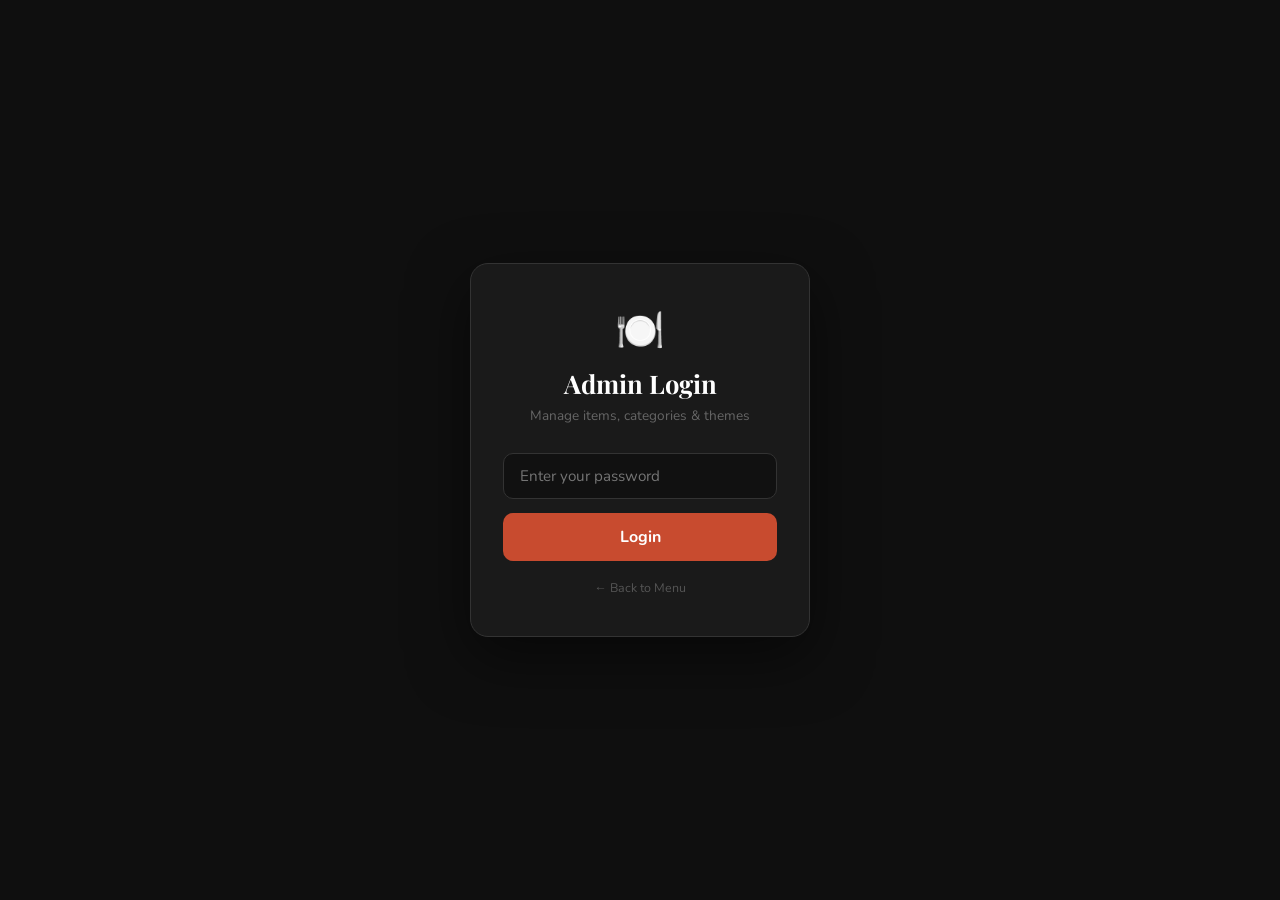
==== admin.html @ 6b3ecc2c "feat: Implement a digital menu system with dedicated menu, cart, and admin pages, along with their a" ====
<!DOCTYPE html>
<html lang="en">
<head>
<meta charset="UTF-8">
<meta name="viewport" content="width=device-width, initial-scale=1.0">
<title>Admin Panel — KarQR</title>
<link href="https://fonts.googleapis.com/css2?family=Playfair+Display:wght@700;900&family=Nunito:wght@400;600;700;800&display=swap" rel="stylesheet">
<link rel="stylesheet" href="css/style.css">
<link rel="stylesheet" href="css/admin.css">
</head>
<body style="background:#0f0f0f">

<div id="admin-login">
  <div class="login-box">
    <div class="login-logo">🍽️</div>
    <h2>Admin Login</h2>
    <p class="sub">Manage items, categories & themes</p>
    <input type="password" id="pwd-input" placeholder="Enter your password">
    <button class="login-submit" onclick="doLogin()">Login</button>
    <p class="login-err" id="login-err">Wrong password. Try again.</p>
    <a class="back-link" href="menu.html">← Back to Menu</a>
  </div>
</div>

<div id="admin-panel">
  <div class="admin-header">
    <h2>🍽 Menu Manager</h2>
    <div class="admin-header-btns">
      <a href="menu.html" class="abtn abtn-ghost">← View Menu</a>
      <button class="abtn abtn-primary" onclick="saveAll()">Save & Published</button>
    </div>
  </div>

  <div class="admin-body">
    <div class="admin-nav">
      <button class="admin-nav-btn active" data-tab="info" onclick="showAdminTab('info')">Restaurant</button>
      <button class="admin-nav-btn" data-tab="theme" onclick="showAdminTab('theme')">Theme</button>
      <button class="admin-nav-btn" data-tab="cats" onclick="showAdminTab('cats')">Categories</button>
      <button class="admin-nav-btn" data-tab="items" onclick="showAdminTab('items')">Menu Items</button>
      <button class="admin-nav-btn" data-tab="settings" onclick="showAdminTab('settings')">Settings</button>
    </div>

    <!-- TAB: Restaurant Info -->
    <div class="admin-tab-content active" id="tab-info">
      <div class="admin-section">
        <h3>Restaurant Info</h3>
        <div class="form-row">
          <div class="form-group">
            <label>Name</label>
            <input type="text" id="inp-name">
          </div>
          <div class="form-group">
            <label>Tagline</label>
            <input type="text" id="inp-tagline">
          </div>
        </div>
        <div class="form-row">
          <div class="form-group">
            <label>WhatsApp Number (Order receive)</label>
            <input type="text" id="inp-whatsapp" placeholder="e.g. 916238093007">
          </div>
          <div class="form-group">
            <label>Packing Note</label>
            <input type="text" id="inp-packing">
          </div>
        </div>
      </div>
    </div>

    <!-- TAB: Theme -->
    <div class="admin-tab-content" id="tab-theme">
      <div class="admin-section">
        <h3>Menu Style / Theme</h3>
        <div class="theme-grid">
          <div class="theme-opt active" data-theme="theme-classic" onclick="pickTheme(this)"><div class="theme-swatch" style="background:#C84B2F"></div><div class="theme-name">Classic</div></div>
          <div class="theme-opt" data-theme="theme-dark" onclick="pickTheme(this)"><div class="theme-swatch" style="background:#111"></div><div class="theme-name">Dark</div></div>
          <div class="theme-opt" data-theme="theme-minimal" onclick="pickTheme(this)"><div class="theme-swatch" style="background:#f8f8f8"></div><div class="theme-name">Minimal</div></div>
          <div class="theme-opt" data-theme="theme-green" onclick="pickTheme(this)"><div class="theme-swatch" style="background:#2E7D32"></div><div class="theme-name">Green</div></div>
          <div class="theme-opt" data-theme="theme-street" onclick="pickTheme(this)"><div class="theme-swatch" style="background:#FF5722"></div><div class="theme-name">Street</div></div>
          <div class="theme-opt" data-theme="theme-pastel" onclick="pickTheme(this)"><div class="theme-swatch" style="background:#FFF5F7"></div><div class="theme-name">Pastel</div></div>
        </div>
      </div>
    </div>

    <!-- TAB: Categories -->
    <div class="admin-tab-content" id="tab-cats">
      <div class="admin-section">
        <h3>Categories</h3>
        <div class="cat-list" id="cat-list"></div>
        <div class="form-row">
          <input type="text" id="new-cat-name" placeholder="New category name" style="flex:1;padding:10px;border-radius:8px;border:1px solid #333;background:#111;color:#fff">
          <button class="abtn abtn-primary" onclick="addCategory()">+ Add</button>
        </div>
      </div>
    </div>

    <!-- TAB: Menu Items -->
    <div class="admin-tab-content" id="tab-items">
      <div class="admin-section">
        <h3>Items <span class="badge" id="item-count-badge">0</span></h3>
        <div class="form-row" style="margin-bottom:12px">
          <select id="filter-cat" onchange="renderItemsTable()" style="background:#111;color:#fff;border:1px solid #333;padding:8px;border-radius:8px;flex:1"></select>
          <button class="abtn abtn-ghost" onclick="togglePriceSort()">Price <span id="price-sort-arrow">⬍</span></button>
        </div>
        <div class="table-wrap"><table class="items-table"><thead><tr><th>Item</th><th>Cat</th><th>Price</th><th>Actions</th></tr></thead><tbody id="items-tbody"></tbody></table></div>
        
        <div class="add-item-form">
          <h4>+ New Item</h4>
          <div class="form-row">
            <input type="text" id="new-item-name" placeholder="Name" style="flex:2">
            <input type="text" id="new-item-guj" placeholder="Gujarati (opt)">
          </div>
          <div class="form-row">
            <input type="text" id="new-item-desc" placeholder="Desc" style="flex:3">
            <input type="number" id="new-item-price" placeholder="Price">
          </div>
          <div class="form-row">
            <input type="text" id="new-item-offer" placeholder="Offer (e.g. 10% OFF)" style="flex:1">
            <select id="new-item-cat" style="flex:1"></select>
          </div>
          <div class="form-row">
            <select id="new-item-type" style="flex:1">
              <option value="card">Card</option>
              <option value="thali">Thali</option>
            </select>
            <div style="display:flex;gap:10px;align-items:center;flex:1">
              <label style="display:flex;align-items:center;gap:4px;font-size:.75rem;color:#888"><input type="checkbox" id="new-item-veg" checked> Veg</label>
              <label style="display:flex;align-items:center;gap:4px;font-size:.75rem;color:#888"><input type="checkbox" id="new-item-pop"> Popular</label>
              <label style="display:flex;align-items:center;gap:4px;font-size:.75rem;color:#888"><input type="checkbox" id="new-item-most"> Most Ordered</label>
            </div>
          </div>
          <div class="form-row">
            <button class="abtn abtn-primary" style="width:100%" onclick="addItem()">+ Add Item</button>
          </div>
        </div>
      </div>
    </div>

    <!-- TAB: Settings -->
    <div class="admin-tab-content" id="tab-settings">
      <div class="admin-section">
        <h3>Change Password</h3>
        <input type="password" id="new-pwd" placeholder="New" style="width:100%;margin-bottom:10px;background:#111;color:#fff;border:1px solid #333;padding:12px;border-radius:8px">
        <input type="password" id="confirm-pwd" placeholder="Confirm" style="width:100%;margin-bottom:10px;background:#111;color:#fff;border:1px solid #333;padding:12px;border-radius:8px">
        <button class="abtn abtn-ghost" onclick="changePwd()">Update Password</button>
      </div>
    </div>
  </div>
</div>

<div class="modal-overlay" id="edit-modal" onclick="if(event.target===this)closeEditModal()">
  <div class="modal-box">
    <div class="modal-title">Edit Item</div>
    <div class="form-row"><input type="text" id="edit-item-name" placeholder="Name"><input type="text" id="edit-item-guj" placeholder="Gujarati"></div>
    <div class="form-row"><input type="text" id="edit-item-desc" placeholder="Desc" style="flex:3"><input type="number" id="edit-item-price" placeholder="Price"></div>
    <div class="form-row"><input type="text" id="edit-item-offer" placeholder="Offer text" style="flex:1"><select id="edit-item-cat" style="flex:1"></select></div>
    <div class="form-row"><select id="edit-item-type"><option value="card">Card</option><option value="thali">Thali</option></select></div>
    <div class="form-row" style="flex-wrap:wrap;gap:15px">
      <label style="color:#888;font-size:12px;display:flex;align-items:center;gap:6px"><input type="checkbox" id="edit-item-veg"> Veg</label>
      <label style="color:#888;font-size:12px;display:flex;align-items:center;gap:6px"><input type="checkbox" id="edit-item-avail"> Available</label>
      <label style="color:#888;font-size:12px;display:flex;align-items:center;gap:6px"><input type="checkbox" id="edit-item-pop"> Popular</label>
      <label style="color:#888;font-size:12px;display:flex;align-items:center;gap:6px"><input type="checkbox" id="edit-item-most"> Most Ordered</label>
    </div>
    <div class="modal-actions"><button class="abtn abtn-ghost" onclick="closeEditModal()">Close</button><button class="abtn abtn-primary" onclick="saveEditModal()">Save Changes</button></div>
  </div>
</div>

<div class="toast" id="toast"></div>
<script src="js/data.js"></script>
<script src="js/admin.js"></script>
</body>
</html>
---- css/style.css ----
/* ===== GOOGLE FONTS loaded in HTML ===== */

/* ===== BASE RESET ===== */
*{margin:0;padding:0;box-sizing:border-box}
body{font-family:'Nunito',sans-serif;min-height:100vh;background:#FDF6EE;color:#2C1A0E}

/* ===== THEMES ===== */
body.theme-classic{
  --bg:#FDF6EE;--primary:#C84B2F;--primary-dark:#9C3520;--accent:#D4960A;
  --card:#fff;--card-border:#F0D5CC;--text:#2C1A0E;--text-muted:#6B4226;
  --tab-bg:#9C3520;--badge-bg:#C84B2F;--header-bg:#C84B2F;
}
body.theme-dark{
  --bg:#111;--primary:#D4AF37;--primary-dark:#B8960A;--accent:#FF6B35;
  --card:#1e1e1e;--card-border:#333;--text:#eee;--text-muted:#888;
  --tab-bg:#0a0a0a;--badge-bg:#D4AF37;--header-bg:#0a0a0a;
}
body.theme-minimal{
  --bg:#f8f8f8;--primary:#111;--primary-dark:#333;--accent:#111;
  --card:#fff;--card-border:#e0e0e0;--text:#111;--text-muted:#666;
  --tab-bg:#111;--badge-bg:#111;--header-bg:#fff;
}
body.theme-green{
  --bg:#F1F8F1;--primary:#2E7D32;--primary-dark:#1B5E20;--accent:#558B2F;
  --card:#fff;--card-border:#C8E6C9;--text:#1B2E1B;--text-muted:#4a6a4a;
  --tab-bg:#1B5E20;--badge-bg:#2E7D32;--header-bg:#2E7D32;
}
body.theme-street{
  --bg:#111;--primary:#FF5722;--primary-dark:#BF360C;--accent:#FFC107;
  --card:#1e1e1e;--card-border:#2a2a2a;--text:#fff;--text-muted:#aaa;
  --tab-bg:#0a0a0a;--badge-bg:#FF5722;--header-bg:#FF5722;
}
body.theme-pastel{
  --bg:#FFF5F7;--primary:#C2185B;--primary-dark:#880E4F;--accent:#E91E63;
  --card:#fff;--card-border:#F8BBD0;--text:#2a0a14;--text-muted:#7a3a54;
  --tab-bg:#880E4F;--badge-bg:#C2185B;--header-bg:#C2185B;
}

body{background:var(--bg);color:var(--text)}

/* ===== TOAST ===== */
.toast{
  position:fixed;bottom:30px;left:50%;transform:translateX(-50%);
  background:#1a1a1a;border:1px solid #C84B2F;color:#fff;
  padding:10px 22px;border-radius:30px;font-size:.85rem;font-weight:600;
  z-index:999;opacity:0;transition:opacity .3s;pointer-events:none;
}
.toast.show{opacity:1}

/* ===== COMMON BUTTON ===== */
.abtn{
  padding:8px 16px;border-radius:8px;font-size:.82rem;font-weight:700;
  cursor:pointer;font-family:'Nunito',sans-serif;border:none;
  transition:all .2s;
}
.abtn-primary{background:#C84B2F;color:#fff}
.abtn-primary:hover{background:#9C3520}
.abtn-ghost{background:transparent;border:1px solid #444;color:#ccc}
.abtn-ghost:hover{border-color:#888;color:#fff}
.abtn-danger{background:#7f1d1d;color:#fca5a5}
.abtn-danger:hover{background:#991b1b}
---- css/admin.css ----
/* ===== ADMIN LAYOUT ===== */
#admin-login{min-height:100vh;display:flex;align-items:center;justify-content:center;background:#0f0f0f}

/* ===== LOGIN BOX ===== */
.login-box{
  background:#1a1a1a;border:1px solid #333;border-radius:18px;
  padding:40px 32px;width:340px;text-align:center;
  box-shadow:0 20px 60px rgba(0,0,0,.5);
}
.login-logo{font-size:2.5rem;margin-bottom:8px}
.login-box h2{
  font-family:'Playfair Display',serif;color:#fff;
  font-size:1.6rem;margin-bottom:6px;
}
.login-box .sub{color:#666;font-size:.85rem;margin-bottom:28px}
.login-box input{
  width:100%;padding:12px 16px;background:#111;border:1px solid #333;
  border-radius:10px;color:#fff;font-size:.95rem;
  font-family:'Nunito',sans-serif;margin-bottom:14px;
  outline:none;transition:border .2s;
}
.login-box input:focus{border-color:#C84B2F}
.login-box .login-submit{
  width:100%;padding:13px;background:#C84B2F;color:#fff;border:none;
  border-radius:10px;font-size:1rem;font-weight:700;cursor:pointer;
  font-family:'Nunito',sans-serif;transition:background .2s;
}
.login-box .login-submit:hover{background:#9C3520}
.login-err{color:#ff6b6b;font-size:.82rem;margin-top:8px;display:none}
.back-link{margin-top:18px;font-size:.78rem;color:#555;cursor:pointer;text-decoration:none;display:block}
.back-link:hover{color:#888}

/* ===== ADMIN PANEL ===== */
#admin-panel{min-height:100vh;background:#0f0f0f;color:#eee;display:none}
.admin-header{
  background:#1a1a1a;border-bottom:1px solid #333;padding:16px 20px;
  display:flex;align-items:center;justify-content:space-between;
  position:sticky;top:0;z-index:50;
}
.admin-header h2{font-family:'Playfair Display',serif;color:#fff;font-size:1.3rem}
.admin-header-btns{display:flex;gap:10px}

.admin-body{padding:20px;max-width:800px;margin:0 auto;padding-bottom:60px}

/* ===== ADMIN NAV TABS ===== */
.admin-nav{
  display:flex;gap:6px;margin-bottom:20px;overflow-x:auto;
  scrollbar-width:none;padding-bottom:4px;
}
.admin-nav::-webkit-scrollbar{display:none}
.admin-nav-btn{
  flex-shrink:0;padding:8px 16px;border-radius:8px;border:1.5px solid #2a2a2a;
  background:transparent;color:#888;font-size:.8rem;font-weight:700;
  cursor:pointer;font-family:'Nunito',sans-serif;transition:all .2s;
  text-transform:uppercase;letter-spacing:.5px;
}
.admin-nav-btn.active{background:#C84B2F;border-color:#C84B2F;color:#fff}
.admin-nav-btn:hover:not(.active){border-color:#555;color:#ccc}

/* ===== ADMIN SECTIONS ===== */
.admin-tab-content{display:none}
.admin-tab-content.active{display:block}

.admin-section{
  background:#1a1a1a;border:1px solid #2a2a2a;border-radius:14px;
  padding:20px;margin-bottom:18px;
}
.admin-section h3{
  font-size:.95rem;font-weight:700;color:#fff;margin-bottom:16px;
  padding-bottom:10px;border-bottom:1px solid #2a2a2a;
  display:flex;align-items:center;gap:8px;
}
.admin-section h3 .badge{
  background:#C84B2F;color:#fff;font-size:.7rem;
  padding:2px 8px;border-radius:20px;
}

/* ===== FORM ELEMENTS ===== */
.form-row{display:flex;gap:10px;margin-bottom:12px;flex-wrap:wrap}
.form-group{display:flex;flex-direction:column;gap:5px;flex:1;min-width:140px}
.form-group label{
  font-size:.75rem;color:#888;font-weight:600;
  letter-spacing:.5px;text-transform:uppercase;
}
.form-group input,
.form-group textarea,
.form-group select{
  background:#111;border:1px solid #333;border-radius:8px;
  color:#eee;padding:9px 12px;font-size:.88rem;
  font-family:'Nunito',sans-serif;outline:none;transition:border .2s;
}
.form-group input:focus,
.form-group textarea:focus,
.form-group select:focus{border-color:#C84B2F}
.form-group textarea{resize:vertical;min-height:60px}
.form-group select option{background:#1a1a1a}

/* ===== THEME PICKER ===== */
.theme-grid{display:grid;grid-template-columns:repeat(3,1fr);gap:8px}
.theme-opt{
  border:2px solid #333;border-radius:10px;overflow:hidden;
  cursor:pointer;transition:border-color .2s,transform .15s;
}
.theme-opt.active{border-color:#C84B2F}
.theme-opt:hover{border-color:#666;transform:scale(1.03)}
.theme-swatch{height:40px;display:flex;align-items:center;justify-content:space-between;padding:0 10px}
.theme-name{font-size:.72rem;color:#ccc;padding:5px 8px;background:#111;text-align:center;font-weight:600}

/* ===== CATEGORY LIST ===== */
.cat-list{display:flex;flex-direction:column;gap:8px;margin-bottom:12px}
.cat-item{
  background:#111;border:1px solid #2a2a2a;border-radius:10px;
  padding:12px 14px;display:flex;align-items:center;gap:10px;
}
.cat-item-name{flex:1;font-size:.9rem;color:#eee;font-weight:600}
.cat-drag{color:#555;font-size:1.1rem}

/* ===== ITEMS TABLE ===== */
.table-wrap{overflow-x:auto}
.items-table{width:100%;border-collapse:collapse;min-width:500px}
.items-table th{
  font-size:.72rem;color:#666;font-weight:700;letter-spacing:.5px;
  text-align:left;padding:8px;border-bottom:1px solid #2a2a2a;
  text-transform:uppercase;white-space:nowrap;
}
.items-table td{padding:8px;border-bottom:1px solid #1e1e1e;vertical-align:middle}
.items-table tr:last-child td{border:none}
.items-table tr:hover td{background:#1f1f1f}
.item-row-name{font-size:.88rem;color:#eee;font-weight:600}
.item-row-desc{font-size:.73rem;color:#666;margin-top:2px}
.item-price{font-size:.88rem;color:#C84B2F;font-weight:700;white-space:nowrap}
.item-actions{display:flex;gap:6px;justify-content:flex-end}
.ibtn{padding:5px 10px;border-radius:6px;font-size:.75rem;font-weight:700;cursor:pointer;border:none;font-family:'Nunito',sans-serif;transition:background .15s}
.ibtn-edit{background:#1e3a5f;color:#93c5fd}
.ibtn-edit:hover{background:#1e4a7f}
.ibtn-del{background:#3f1a1a;color:#fca5a5}
.ibtn-del:hover{background:#5a1a1a}

/* ===== ADD ITEM FORM ===== */
.add-item-form{
  background:#111;border:1px solid #2a2a2a;border-radius:10px;
  padding:16px;margin-top:12px;
}
.add-item-form h4{
  font-size:.8rem;color:#888;font-weight:700;margin-bottom:12px;
  text-transform:uppercase;letter-spacing:.5px;
}

/* ===== EDIT MODAL ===== */
.modal-overlay{
  position:fixed;inset:0;background:rgba(0,0,0,.75);z-index:200;
  display:none;align-items:center;justify-content:center;padding:20px;
}
.modal-overlay.open{display:flex}
.modal-box{
  background:#1a1a1a;border:1px solid #333;border-radius:16px;
  padding:24px;width:100%;max-width:480px;
  box-shadow:0 20px 60px rgba(0,0,0,.5);
}
.modal-title{font-size:1rem;font-weight:700;color:#fff;margin-bottom:18px}
.modal-actions{display:flex;gap:10px;justify-content:flex-end;margin-top:16px}
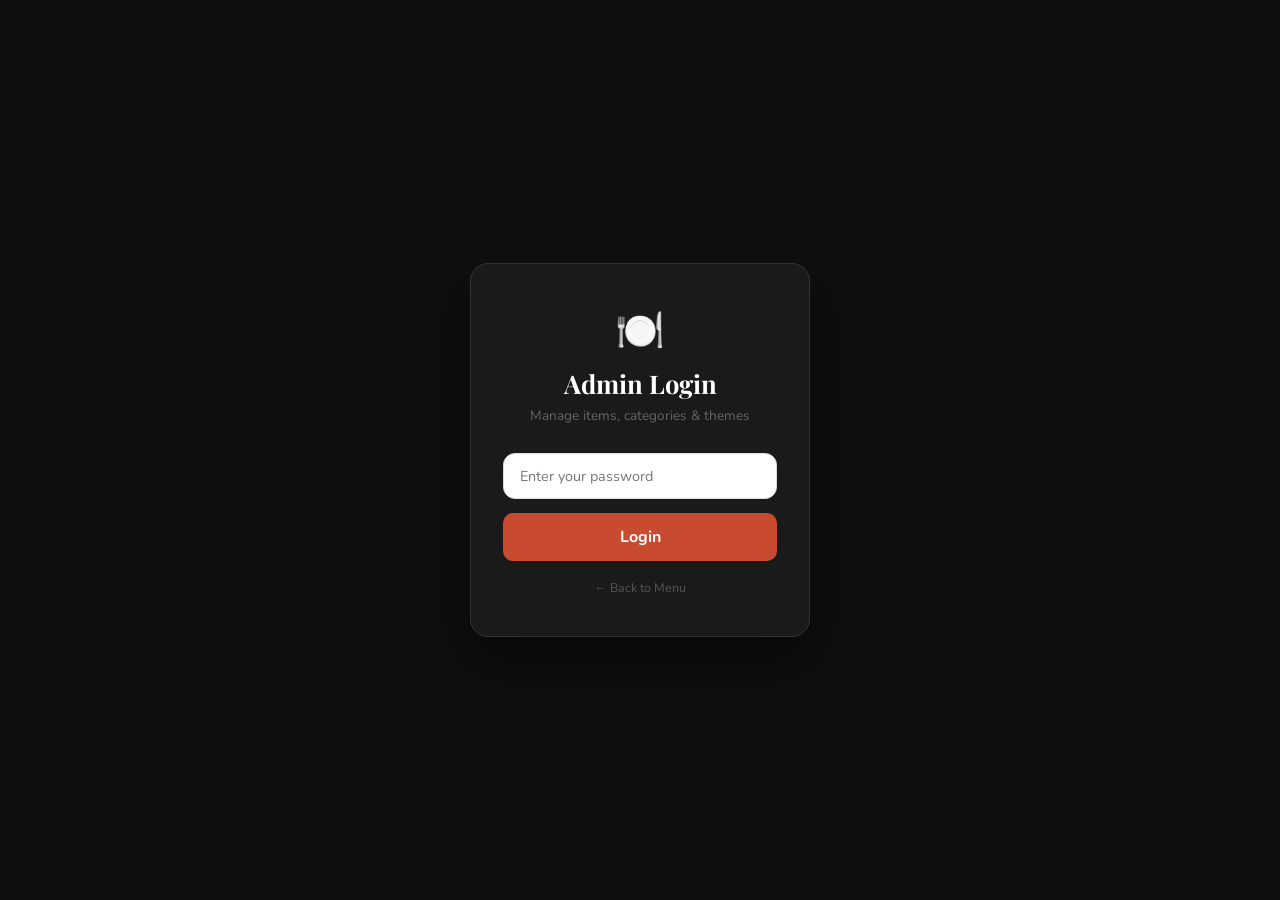
==== commit 5f655978: "completed => worked on folder and seprated the files properly. TODO:andmin menu button and other but" ====
--- a/admin.html
+++ b/admin.html
@@ -87,9 +87,10 @@
       <div class="admin-section">
         <h3>Categories</h3>
         <div class="cat-list" id="cat-list"></div>
-        <div class="form-row">
-          <input type="text" id="new-cat-name" placeholder="New category name" style="flex:1;padding:10px;border-radius:8px;border:1px solid #333;background:#111;color:#fff">
-          <button class="abtn abtn-primary" onclick="addCategory()">+ Add</button>
+        <div class="form-row" style="margin-top:20px;gap:10px">
+          <input type="text" id="new-cat-icon" placeholder="🍔" style="width:50px;text-align:center">
+          <input type="text" id="new-cat-name" placeholder="New category name" style="flex:1">
+          <button class="abtn abtn-primary" onclick="addCategory()">+ Add Category</button>
         </div>
       </div>
     </div>
@@ -98,13 +99,9 @@
     <div class="admin-tab-content" id="tab-items">
       <div class="admin-section">
         <h3>Items <span class="badge" id="item-count-badge">0</span></h3>
-        <div class="form-row" style="margin-bottom:12px">
-          <select id="filter-cat" onchange="renderItemsTable()" style="background:#111;color:#fff;border:1px solid #333;padding:8px;border-radius:8px;flex:1"></select>
-          <button class="abtn abtn-ghost" onclick="togglePriceSort()">Price <span id="price-sort-arrow">⬍</span></button>
-        </div>
-        <div class="table-wrap"><table class="items-table"><thead><tr><th>Item</th><th>Cat</th><th>Price</th><th>Actions</th></tr></thead><tbody id="items-tbody"></tbody></table></div>
         
-        <div class="add-item-form">
+        <!-- Add Item Form moved to Top -->
+        <div class="add-item-form" style="margin-bottom: 30px; border-bottom: 1px solid var(--card-border); padding-bottom: 30px;">
           <h4>+ New Item</h4>
           <div class="form-row">
             <input type="text" id="new-item-name" placeholder="Name" style="flex:2">
@@ -123,16 +120,31 @@
               <option value="card">Card</option>
               <option value="thali">Thali</option>
             </select>
+            <select id="new-item-spice" style="flex:1">
+              <option value="0">Not Spicy (0)</option>
+              <option value="1">Mild (🌶️)</option>
+              <option value="2">Medium (🌶️🌶️)</option>
+              <option value="3">Spicy (🌶️🌶️🌶️)</option>
+            </select>
+          </div>
+          <div class="form-row" style="flex-wrap:wrap">
             <div style="display:flex;gap:10px;align-items:center;flex:1">
-              <label style="display:flex;align-items:center;gap:4px;font-size:.75rem;color:#888"><input type="checkbox" id="new-item-veg" checked> Veg</label>
-              <label style="display:flex;align-items:center;gap:4px;font-size:.75rem;color:#888"><input type="checkbox" id="new-item-pop"> Popular</label>
-              <label style="display:flex;align-items:center;gap:4px;font-size:.75rem;color:#888"><input type="checkbox" id="new-item-most"> Most Ordered</label>
+              <label style="display:flex;align-items:center;gap:4px;font-size:.7rem;color:#888"><input type="checkbox" id="new-item-veg" checked> Veg</label>
+              <label style="display:flex;align-items:center;gap:4px;font-size:.7rem;color:#888"><input type="checkbox" id="new-item-pop"> Popular</label>
+              <label style="display:flex;align-items:center;gap:4px;font-size:.7rem;color:#888"><input type="checkbox" id="new-item-most"> Most Ordered</label>
+              <label style="display:flex;align-items:center;gap:4px;font-size:.7rem;color:#888"><input type="checkbox" id="new-item-feat"> Featured</label>
             </div>
           </div>
           <div class="form-row">
             <button class="abtn abtn-primary" style="width:100%" onclick="addItem()">+ Add Item</button>
           </div>
         </div>
+
+        <div class="form-row" style="margin-bottom:12px">
+          <select id="filter-cat" onchange="renderItemsTable()" style="background:#111;color:#fff;border:1px solid #333;padding:8px;border-radius:8px;flex:1"></select>
+          <button class="abtn abtn-ghost" onclick="togglePriceSort()">Price <span id="price-sort-arrow">⬍</span></button>
+        </div>
+        <div class="table-wrap"><table class="items-table"><thead><tr><th>Item</th><th>Cat</th><th>Price</th><th>Actions</th></tr></thead><tbody id="items-tbody"></tbody></table></div>
       </div>
     </div>
 
@@ -154,12 +166,21 @@
     <div class="form-row"><input type="text" id="edit-item-name" placeholder="Name"><input type="text" id="edit-item-guj" placeholder="Gujarati"></div>
     <div class="form-row"><input type="text" id="edit-item-desc" placeholder="Desc" style="flex:3"><input type="number" id="edit-item-price" placeholder="Price"></div>
     <div class="form-row"><input type="text" id="edit-item-offer" placeholder="Offer text" style="flex:1"><select id="edit-item-cat" style="flex:1"></select></div>
-    <div class="form-row"><select id="edit-item-type"><option value="card">Card</option><option value="thali">Thali</option></select></div>
-    <div class="form-row" style="flex-wrap:wrap;gap:15px">
-      <label style="color:#888;font-size:12px;display:flex;align-items:center;gap:6px"><input type="checkbox" id="edit-item-veg"> Veg</label>
-      <label style="color:#888;font-size:12px;display:flex;align-items:center;gap:6px"><input type="checkbox" id="edit-item-avail"> Available</label>
-      <label style="color:#888;font-size:12px;display:flex;align-items:center;gap:6px"><input type="checkbox" id="edit-item-pop"> Popular</label>
-      <label style="color:#888;font-size:12px;display:flex;align-items:center;gap:6px"><input type="checkbox" id="edit-item-most"> Most Ordered</label>
+    <div class="form-row">
+      <select id="edit-item-type" style="flex:1"><option value="card">Card</option><option value="thali">Thali</option></select>
+      <select id="edit-item-spice" style="flex:1">
+        <option value="0">No Spice</option>
+        <option value="1">Mild 🌶️</option>
+        <option value="2">Medium 🌶️🌶️</option>
+        <option value="3">Spicy 🌶️🌶️🌶️</option>
+      </select>
+    </div>
+    <div class="form-row" style="flex-wrap:wrap;gap:12px">
+      <label style="color:#888;font-size:11px;display:flex;align-items:center;gap:4px"><input type="checkbox" id="edit-item-veg"> Veg</label>
+      <label style="color:#888;font-size:11px;display:flex;align-items:center;gap:4px"><input type="checkbox" id="edit-item-avail"> Available</label>
+      <label style="color:#888;font-size:11px;display:flex;align-items:center;gap:4px"><input type="checkbox" id="edit-item-pop"> Popular</label>
+      <label style="color:#888;font-size:11px;display:flex;align-items:center;gap:4px"><input type="checkbox" id="edit-item-most"> Most Ordered</label>
+      <label style="color:#888;font-size:11px;display:flex;align-items:center;gap:4px"><input type="checkbox" id="edit-item-feat"> Featured</label>
     </div>
     <div class="modal-actions"><button class="abtn abtn-ghost" onclick="closeEditModal()">Close</button><button class="abtn abtn-primary" onclick="saveEditModal()">Save Changes</button></div>
   </div>
--- a/css/admin.css
+++ b/css/admin.css
@@ -129,21 +129,126 @@
 .item-row-name{font-size:.88rem;color:#eee;font-weight:600}
 .item-row-desc{font-size:.73rem;color:#666;margin-top:2px}
 .item-price{font-size:.88rem;color:#C84B2F;font-weight:700;white-space:nowrap}
-.item-actions{display:flex;gap:6px;justify-content:flex-end}
-.ibtn{padding:5px 10px;border-radius:6px;font-size:.75rem;font-weight:700;cursor:pointer;border:none;font-family:'Nunito',sans-serif;transition:background .15s}
-.ibtn-edit{background:#1e3a5f;color:#93c5fd}
-.ibtn-edit:hover{background:#1e4a7f}
-.ibtn-del{background:#3f1a1a;color:#fca5a5}
-.ibtn-del:hover{background:#5a1a1a}
-
-/* ===== ADD ITEM FORM ===== */
-.add-item-form{
-  background:#111;border:1px solid #2a2a2a;border-radius:10px;
-  padding:16px;margin-top:12px;
-}
-.add-item-form h4{
-  font-size:.8rem;color:#888;font-weight:700;margin-bottom:12px;
-  text-transform:uppercase;letter-spacing:.5px;
+.item-actions{display:flex;gap:6px;justify-content:flex-end}/* ===== PREMIUM INPUTS (Phase 5) ===== */
+/* ===== PREMIUM INPUTS (Phase 5) ===== */
+input[type="text"], input[type="number"], input[type="password"], select, textarea {
+  background: #ffffff !important;
+  border: 1.5px solid #dddddd !important;
+  border-radius: 12px !important;
+  color: #000000 !important;
+  padding: 12px 16px !important;
+  font-family: 'Nunito', sans-serif !important;
+  font-size: 0.9rem !important;
+  transition: all 0.3s ease !important;
+  outline: none !important;
+}
+
+input:focus, select:focus {
+  border-color: var(--primary) !important;
+  background: #ffffff !important;
+  box-shadow: 0 0 0 4px rgba(200, 75, 47, 0.1) !important;
+  transform: translateY(-1px);
+}
+
+select option {
+  color: #000000 !important;
+  background: #ffffff !important;
+}
+
+.form-row {
+  display: flex; gap: 12px; margin-bottom: 15px; align-items: center;
+}
+
+/* ===== STOCK INDICATORS ===== */
+.stock-badge {
+  display: inline-flex; align-items: center; gap: 5px;
+  padding: 4px 10px; border-radius: 50px; font-size: 0.7rem; font-weight: 800;
+  text-transform: uppercase;
+}
+.stock-in { background: rgba(76, 175, 80, 0.1); color: #4CAF50; border: 1px solid rgba(76, 175, 80, 0.2); }
+.stock-out { background: rgba(244, 67, 54, 0.1); color: #F44336; border: 1px solid rgba(244, 67, 54, 0.2); }
+
+/* ===== BUTTON POLISH ===== */
+.ibtn {
+  padding: 8px 14px !important;
+  border-radius: 10px !important;
+  font-size: 0.78rem !important;
+  font-weight: 800 !important;
+  border: none !important;
+  cursor: pointer !important;
+  transition: all 0.3s cubic-bezier(0.175, 0.885, 0.32, 1.275) !important;
+  display: inline-flex !important;
+  align-items: center !important;
+  justify-content: center !important;
+  font-family: 'Nunito', sans-serif !important;
+  letter-spacing: 0.5px !important;
+}
+
+.ibtn:hover {
+  transform: translateY(-2px) scale(1.05);
+}
+
+.ibtn-edit {
+  background: rgba(33, 150, 243, 0.1) !important;
+  color: #2196F3 !important;
+  border: 1.5px solid rgba(33, 150, 243, 0.2) !important;
+}
+
+.ibtn-edit:hover {
+  background: #2196F3 !important;
+  color: #ffffff !important;
+  box-shadow: 0 5px 15px rgba(33, 150, 243, 0.3);
+}
+
+.ibtn-stock {
+  background: rgba(255, 152, 0, 0.1) !important;
+  color: #FF9800 !important;
+  border: 1.5px solid rgba(255, 152, 0, 0.2) !important;
+}
+
+.ibtn-stock:hover {
+  background: #FF9800 !important;
+  color: #ffffff !important;
+  box-shadow: 0 5px 15px rgba(255, 152, 0, 0.3);
+}
+
+.ibtn-del {
+  background: rgba(244, 67, 54, 0.1) !important;
+  color: #f44336 !important;
+  border: 1.5px solid rgba(244, 67, 54, 0.2) !important;
+}
+
+.ibtn-del:hover {
+  background: #f44336 !important;
+  color: #ffffff !important;
+  box-shadow: 0 5px 15px rgba(244, 67, 54, 0.3);
+}
+
+.ibtn-ghost {
+  background: rgba(255, 255, 255, 0.05) !important;
+  color: #888888 !important;
+  border: 1.5px solid rgba(255, 255, 255, 0.1) !important;
+}
+
+/* ===== ADD ITEM FORM (Boutique Overhaul) ===== */
+.add-item-form {
+  background: rgba(255, 255, 255, 0.03);
+  border: 1.5px solid rgba(255, 255, 255, 0.06);
+  border-radius: 20px;
+  padding: 24px;
+  margin-top: 30px;
+  box-shadow: 0 15px 35px rgba(0,0,0,0.2);
+}
+
+.add-item-form h4 {
+  font-size: 1rem;
+  color: #ffffff;
+  font-weight: 800;
+  margin-bottom: 20px;
+  text-transform: uppercase;
+  letter-spacing: 1.5px;
+  border-left: 4px solid var(--primary);
+  padding-left: 12px;
 }
 
 /* ===== EDIT MODAL ===== */
